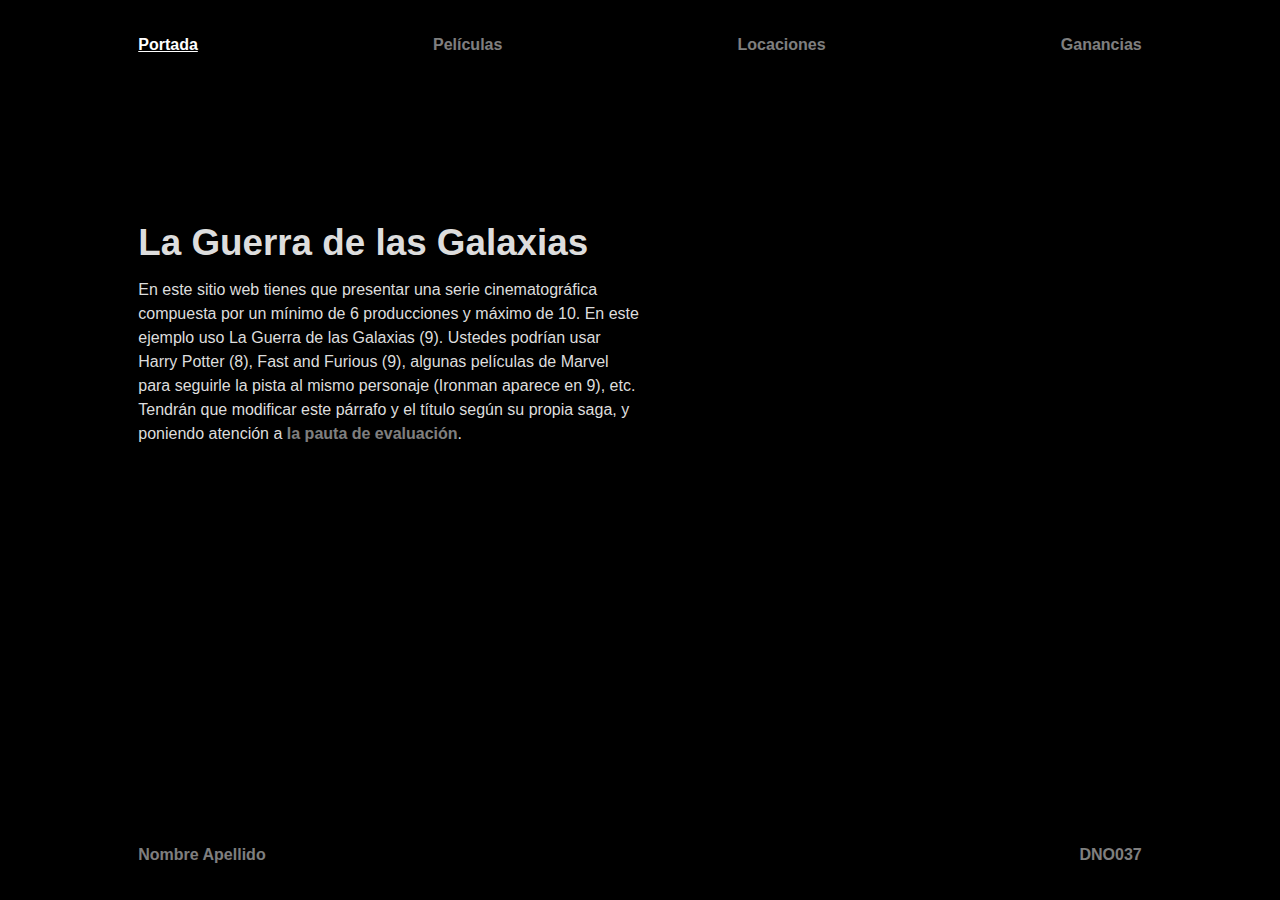
==== index.html @ de06aed6 "Add files via upload" ====
<!DOCTYPE html>
<html lang="es">
    <head>
        <meta charset="utf-8" />
        <meta name="viewport" content="width=device-width, initial-scale=1" />
        <meta name="description" content="Diseño y nuevos medios, segunda versión remota" />
        <title>EVALUACIÓN Nº2 &#127909;</title>
        <link rel="stylesheet" href="style.css" />
    </head>
    <body class="portada">
        <div class="container">
            <nav>
                <p><a href="index.html" class="active">Portada</a> <a href="peliculas.html">Películas</a> <a href="locaciones.html">Locaciones</a> <a href="ganancias.html">Ganancias</a></p>
            </nav>
            <header>
                <div>
                        <h1>La Guerra de las Galaxias</h1>
                        <p>En este sitio web tienes que presentar una serie cinematográfica compuesta por un mínimo de 6 producciones y máximo de 10. En este ejemplo uso La Guerra de las Galaxias (9). Ustedes podrían usar Harry Potter (8), Fast and Furious (9), algunas películas de Marvel para seguirle la pista al mismo personaje (Ironman aparece en 9), etc. Tendrán que modificar este párrafo y el título según su propia saga, y poniendo atención a <a href="https://github.com/profesorfaco/dno037-2021/tree/main/clase-08#evaluaci%C3%B3n-n%C2%BA2">la pauta de evaluación</a>.</p>
                </div>
            </header>
            <footer>
                <p><a href="#">Nombre Apellido</a> <a href="#">DNO037</a></p>
            </footer>
        </div>
    </body>
</html>
---- style.css ----
@charset "UTF-8";

:root{
    --fondo: #000;
    --figura: #ddd;
}

* {
    margin: 0;
    padding: 0;
}

body {
    font-family: Helvetica, Arial, sans-serif;
    background: var(--fondo);
    color: var(--figura);
}

body.portada{
    background:var(--fondo) url('images/portada.jpg') right bottom no-repeat;
    background-size:auto 100%;
}

a {
    font-weight: bold;
    color: rgba(255, 255, 255, 0.5);
    text-decoration: none;
}

a:hover {
    color: rgba(255, 255, 255, 0.75);
}

:hover{
    transition: all ease .5s;
}

div.container {
    width: 80vw;
    margin: 0 auto;
}

nav, footer {
    width: 98%;
    margin-left:1%;
    margin-right:1%;
    min-height: 10vh;
    display: flex;
}

nav p, footer p {
    width: 100%;
    display: flex;
    justify-content: space-between;
    margin:auto;
}

.active {
    text-decoration: underline;
    color: white;
}

/* para la página de portada */

header {   
    width: 98%;
    margin-left:1%;
    margin-right:1%;
    min-height: 80vh;
}

header div{
    width: 50%;
    padding-top:15vh;
}

header div h1{
    font-size:calc(1.5rem + 1vw);
    line-height: 1;
    text-shadow: 0 0 2px var(--fondo);
}

header div p{
    margin-top:1rem;
    line-height: 1.5;
    text-shadow: 0 0 2px var(--fondo);
}

@media screen and (orientation:portrait){

    header div{
        width: 100%;
        line-height: 1.5;
    }     
}

/* para todas las páginas que no son portada */

main{
    width: 100%;
    padding-top:10vh;
    min-height: 70vh;    
}

/* para la página de películas */

main article{
    float:left;
    margin:1%;
    width:18%;
    background:rgba(255,255,255,0.1);
}

main article img{
    width:100%;
    height:auto;
    opacity: 0.6;
}

main article:hover img{
    opacity:1;
}

main article div{
    padding:5%;
    min-height:7.5vh;
}

main article div h2{
    font-size:1rem;
    letter-spacing: 0.05rem;
}

@media screen and (orientation:portrait){
    main article{
        width:48%;
    }     
}

/* para cada página de película */

main section{
    float:left;
    margin:3% 1% 10% 1%;
    width:98%;   
}

main section h1{
    font-size:calc(1.5rem + 1vw);
    line-height: 1;
}

main section h3{
    font-size:1.3rem;
    line-height: 2.5;
}

main section h4{
    font-size:1.2rem;
    line-height: 2.5;
}

main section img{
    max-width:100%;
    height:auto;
    margin:1.5rem 0;
}

main section p{
    max-width:100%;
    line-height: 1.6;
}

@media screen and (orientation:landscape){
    main section p{
        max-width:75%;
        line-height: 1.8;
    }    
}

/* para las páginas de locaciones y ganancias */

main div#mapa{
    margin:1%;
    width:98%;
    height:60vh;
}

main canvas#grafico{
    background:#111;
}
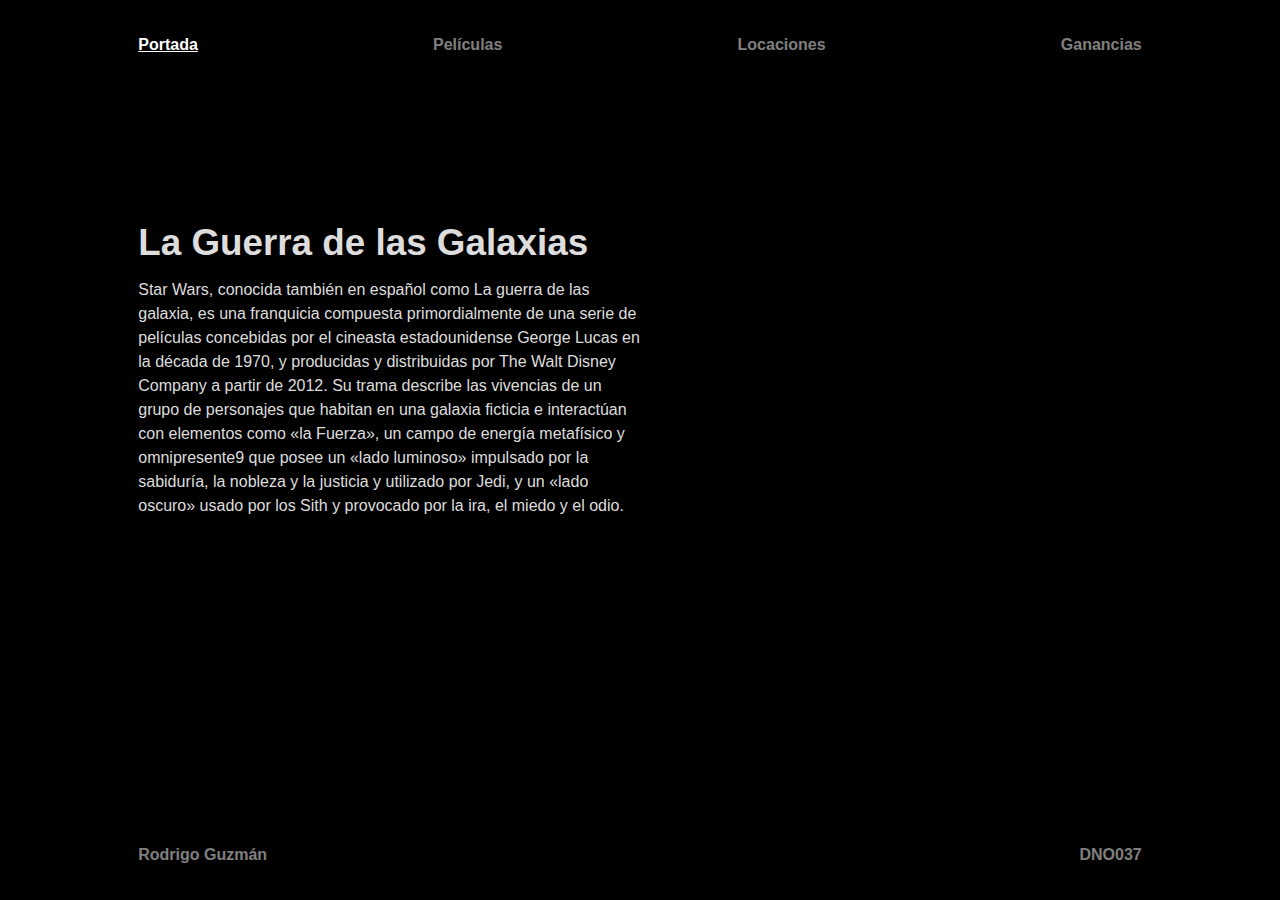
==== commit 4415c4a5: "Add files via upload" ====
--- a/index.html
+++ b/index.html
@@ -15,11 +15,11 @@
             <header>
                 <div>
                         <h1>La Guerra de las Galaxias</h1>
-                        <p>En este sitio web tienes que presentar una serie cinematográfica compuesta por un mínimo de 6 producciones y máximo de 10. En este ejemplo uso La Guerra de las Galaxias (9). Ustedes podrían usar Harry Potter (8), Fast and Furious (9), algunas películas de Marvel para seguirle la pista al mismo personaje (Ironman aparece en 9), etc. Tendrán que modificar este párrafo y el título según su propia saga, y poniendo atención a <a href="https://github.com/profesorfaco/dno037-2021/tree/main/clase-08#evaluaci%C3%B3n-n%C2%BA2">la pauta de evaluación</a>.</p>
+                        <p>Star Wars, conocida también en español como La guerra de las galaxia,​ es una franquicia compuesta primordialmente de una serie de películas concebidas por el cineasta estadounidense George Lucas en la década de 1970, y producidas y distribuidas por The Walt Disney Company a partir de 2012. Su trama describe las vivencias de un grupo de personajes que habitan en una galaxia ficticia e interactúan con elementos como «la Fuerza», un campo de energía metafísico y omnipresente9 que posee un «lado luminoso» impulsado por la sabiduría, la nobleza y la justicia y utilizado por Jedi, y un «lado oscuro» usado por los Sith y provocado por la ira, el miedo y el odio.</p>
                 </div>
             </header>
             <footer>
-                <p><a href="#">Nombre Apellido</a> <a href="#">DNO037</a></p>
+               <p><a href="https://github.com/rodrigo-bot">Rodrigo Guzmán</a> <a href="https://github.com/profesorfaco/dno037-2021/tree/main/clase-08">DNO037</a></p>
             </footer>
         </div>
     </body>
--- a/style.css
+++ b/style.css
@@ -18,7 +18,8 @@
 
 body.portada{
     background:var(--fondo) url('images/portada.jpg') right bottom no-repeat;
-    background-size:auto 100%;
+    background-size:auto 50%;
+    background-blend-mode: screen;
 }
 
 a {
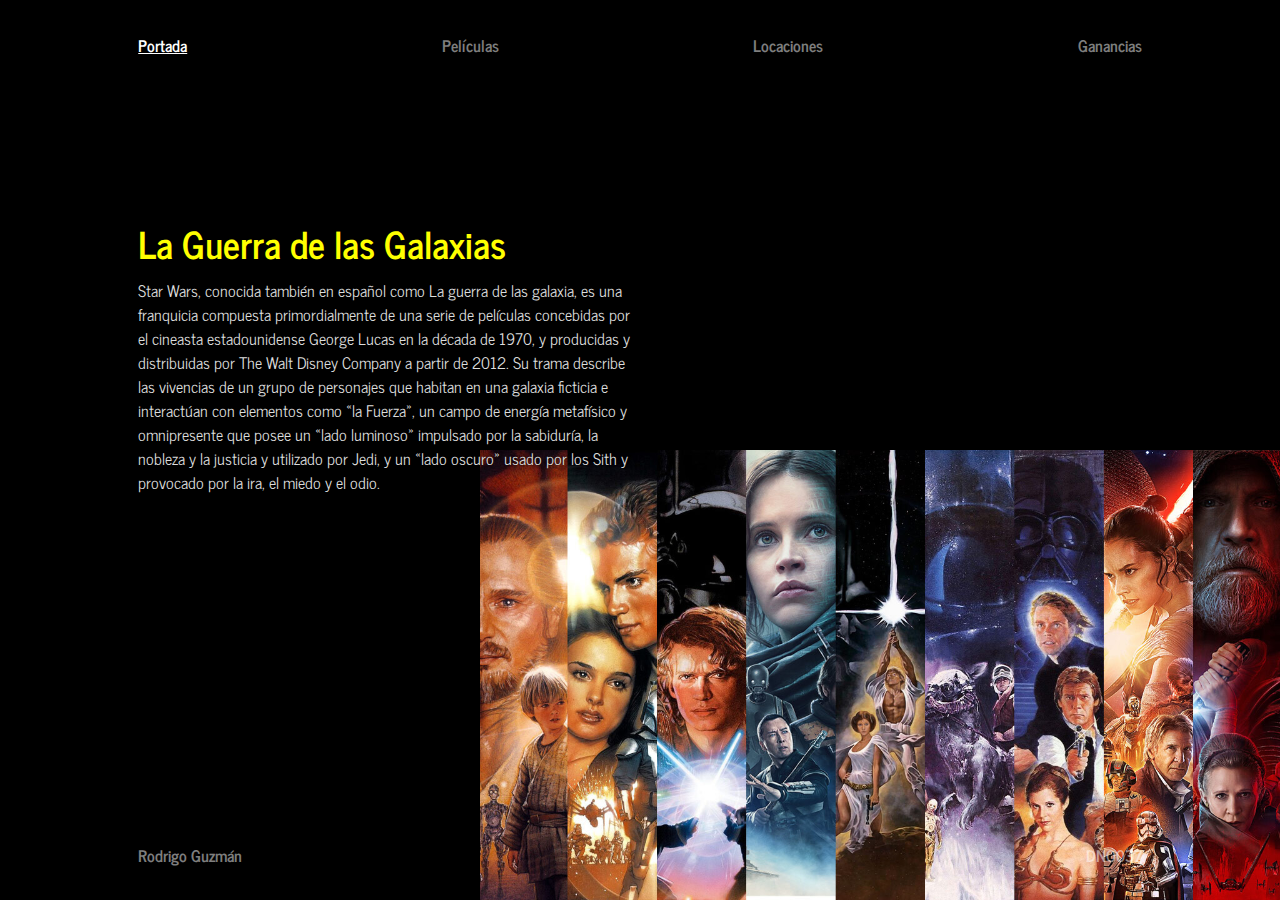
==== commit d01ca8ca: "Add files via upload" ====
--- a/index.html
+++ b/index.html
@@ -15,7 +15,7 @@
             <header>
                 <div>
                         <h1>La Guerra de las Galaxias</h1>
-                        <p>Star Wars, conocida también en español como La guerra de las galaxia,​ es una franquicia compuesta primordialmente de una serie de películas concebidas por el cineasta estadounidense George Lucas en la década de 1970, y producidas y distribuidas por The Walt Disney Company a partir de 2012. Su trama describe las vivencias de un grupo de personajes que habitan en una galaxia ficticia e interactúan con elementos como «la Fuerza», un campo de energía metafísico y omnipresente9 que posee un «lado luminoso» impulsado por la sabiduría, la nobleza y la justicia y utilizado por Jedi, y un «lado oscuro» usado por los Sith y provocado por la ira, el miedo y el odio.</p>
+                        <p>Star Wars, conocida también en español como La guerra de las galaxia,​ es una franquicia compuesta primordialmente de una serie de películas concebidas por el cineasta estadounidense George Lucas en la década de 1970, y producidas y distribuidas por The Walt Disney Company a partir de 2012. Su trama describe las vivencias de un grupo de personajes que habitan en una galaxia ficticia e interactúan con elementos como «la Fuerza», un campo de energía metafísico y omnipresente que posee un «lado luminoso» impulsado por la sabiduría, la nobleza y la justicia y utilizado por Jedi, y un «lado oscuro» usado por los Sith y provocado por la ira, el miedo y el odio.</p>
                 </div>
             </header>
             <footer>
--- a/style.css
+++ b/style.css
@@ -1,5 +1,5 @@
 @charset "UTF-8";
-
+@import url('https://fonts.googleapis.com/css2?family=News+Cycle:wght@700&display=swap');
 :root{
     --fondo: #000;
     --figura: #ddd;
@@ -11,7 +11,7 @@
 }
 
 body {
-    font-family: Helvetica, Arial, sans-serif;
+    font-family: 'News Cycle', sans-serif;
     background: var(--fondo);
     color: var(--figura);
 }
@@ -26,6 +26,7 @@
     font-weight: bold;
     color: rgba(255, 255, 255, 0.5);
     text-decoration: none;
+
 }
 
 a:hover {
@@ -47,6 +48,7 @@
     margin-right:1%;
     min-height: 10vh;
     display: flex;
+    color: yellow;
 }
 
 nav p, footer p {
@@ -78,7 +80,8 @@
 header div h1{
     font-size:calc(1.5rem + 1vw);
     line-height: 1;
-    text-shadow: 0 0 2px var(--fondo);
+    text-shadsow: 0 0 2px var(--fondo);
+    color: yellow;
 }
 
 header div p{
@@ -149,6 +152,7 @@
 main section h1{
     font-size:calc(1.5rem + 1vw);
     line-height: 1;
+    color: yellow;
 }
 
 main section h3{
@@ -162,8 +166,8 @@
 }
 
 main section img{
-    max-width:100%;
-    height:auto;
+    max-width:60%;
+    height:400px;
     margin:1.5rem 0;
 }
 
